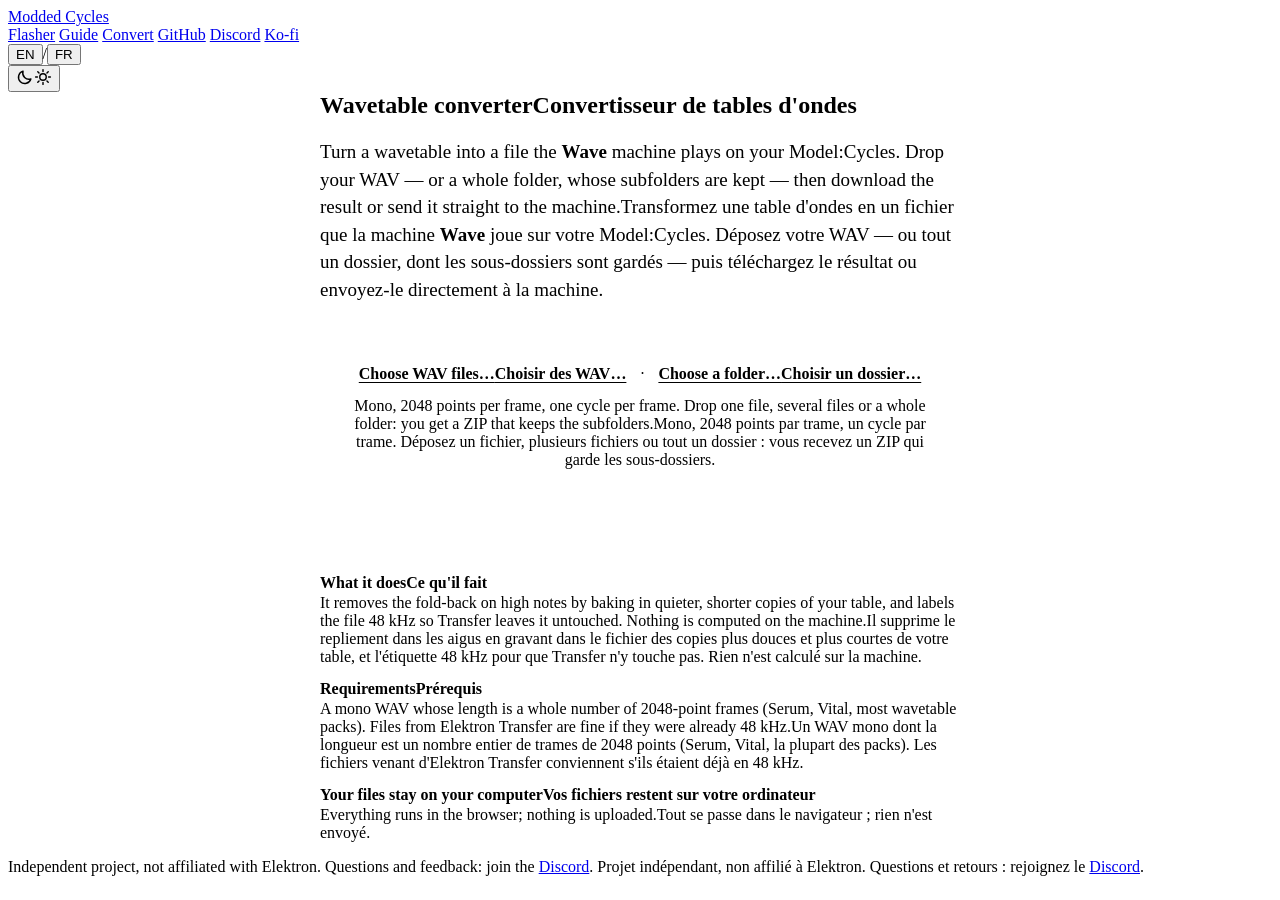
==== docs/convert/index.html @ f7347646 "Wavetable: convert tables offline (web converter + baked layout), fade in at note-on Wave now reads " ====
<!DOCTYPE html>
<html lang="en">
<head>
<meta charset="utf-8">
<meta name="viewport" content="width=device-width, initial-scale=1">
<title>Wavetable converter — Modded Cycles</title>
<meta name="description" content="Convert a wavetable into a file the Wave machine reads on the Model:Cycles. Runs in your browser; your files never leave it.">
<meta name="theme-color" content="#e3e2de" media="(prefers-color-scheme: light)">
<meta name="theme-color" content="#1b1b1b" media="(prefers-color-scheme: dark)">
<link rel="icon" href="../assets/icon.svg" type="image/svg+xml">
<link rel="preconnect" href="https://fonts.googleapis.com">
<link rel="preconnect" href="https://fonts.gstatic.com" crossorigin>
<link rel="stylesheet" href="https://fonts.googleapis.com/css2?family=Familjen+Grotesk:wght@400..700&family=Tiny5&display=swap">
<link rel="stylesheet" href="../assets/site.css?v=2026-10-10-01">
<script>try{var l=localStorage.getItem("mc-lang"),t=localStorage.getItem("mc-theme")}catch(e){}document.documentElement.lang=l||(/^fr\b/i.test(navigator.language||"")?"fr":"en");if(t)document.documentElement.setAttribute("data-theme",t)</script>
<style>
  .wt{max-width:640px;margin:0 auto}
  .wt h1{margin:0 0 10px}
  .wt p.lede{font-size:19px;line-height:1.45;color:var(--ink-2)}
  .drop{margin:28px 0;border:2px dashed var(--line);border-radius:14px;padding:34px 20px;text-align:center}
  .drop.over{border-color:var(--red)}
  .drop input{display:none}
  .drop label{display:inline-block;cursor:pointer;font-weight:600;text-decoration:underline;text-decoration-color:var(--red);text-underline-offset:.18em}
  .drop .sep{margin:0 10px;color:var(--ink-2)}
  .status{margin-top:14px;min-height:1.4em;color:var(--ink-2)}
  .status.err{color:var(--red)}
  .dl{display:none;margin-top:18px}
  .actions{display:none;flex-wrap:wrap;gap:10px;justify-content:center;margin-top:18px}
  .actions.on{display:flex}
  .xrow{display:none;align-items:center;gap:8px;justify-content:center;margin-top:12px;color:var(--ink-2);font-size:15px}
  .xrow.on{display:flex}
  .xrow select{font:inherit;padding:5px 8px;border-radius:8px;border:1px solid var(--line);background:transparent;color:inherit}
  .xrow .btn{padding:8px 16px;font-size:15px}
  .bar{display:none;height:8px;border-radius:6px;background:var(--line);overflow:hidden;margin:14px auto 0;max-width:420px}
  .bar.on{display:block}
  .bar i{display:block;height:100%;width:0;background:var(--red);transition:width .1s linear}
  .facts{margin-top:34px;border-top:1px solid var(--line)}
  .facts dt{font-weight:600;margin-top:14px}
  .facts dd{margin:2px 0 0;color:var(--ink-2)}
</style>
</head>
<body data-page="convert">

<header class="wrap top">
  <a class="brand" href="../">Modded Cycles</a>
  <nav aria-label="Site">
    <a href="../flasher/">Flasher</a>
    <a href="../guide/">Guide</a>
    <a href="../convert/">Convert</a>
    <a href="https://github.com/18nelli18/Modded-Cycles" target="_blank" rel="noopener">GitHub</a>
    <a href="https://discord.gg/hWegtJZcmm" target="_blank" rel="noopener">Discord</a>
    <a href="https://ko-fi.com/18nelli" target="_blank" rel="noopener">Ko-fi</a>
  </nav>
  <div class="lang" role="group" aria-label="Language"><button type="button" data-lang="en" aria-pressed="true">EN</button>/<button type="button" data-lang="fr" aria-pressed="false">FR</button></div>
  <button type="button" class="theme-btn" aria-label="Dark mode"><svg class="moon" width="18" height="18" viewBox="0 0 20 20" fill="none" stroke="currentColor" stroke-width="1.6" stroke-linejoin="round" aria-hidden="true"><path d="M16.5 12.2A7 7 0 0 1 7.8 3.5a7 7 0 1 0 8.7 8.7z"/></svg><svg class="sun" width="18" height="18" viewBox="0 0 20 20" fill="none" stroke="currentColor" stroke-width="1.6" stroke-linecap="round" aria-hidden="true"><circle cx="10" cy="10" r="3.6"/><path d="M10 1.8v2M10 16.2v2M1.8 10h2M16.2 10h2M4.2 4.2l1.4 1.4M14.4 14.4l1.4 1.4M4.2 15.8l1.4-1.4M14.4 5.6l1.4-1.4"/></svg></button>
</header>

<main class="wrap">
  <section class="wt">
    <h1><span data-l="en">Wavetable converter</span><span data-l="fr">Convertisseur de tables d'ondes</span></h1>
    <p class="lede"><span data-l="en">Turn a wavetable into a file the <b>Wave</b> machine plays on your Model:Cycles. Drop your WAV — or a whole folder, whose subfolders are kept — then download the result or send it straight to the machine.</span><span data-l="fr">Transformez une table d'ondes en un fichier que la machine <b>Wave</b> joue sur votre Model:Cycles. Déposez votre WAV — ou tout un dossier, dont les sous-dossiers sont gardés — puis téléchargez le résultat ou envoyez-le directement à la machine.</span></p>

    <div class="drop" id="drop">
      <input type="file" id="file" accept=".wav,audio/wav,audio/x-wav" multiple>
      <input type="file" id="dir" webkitdirectory directory multiple>
      <label for="file"><span data-l="en">Choose WAV files…</span><span data-l="fr">Choisir des WAV…</span></label>
      <span class="sep" aria-hidden="true">·</span>
      <label for="dir"><span data-l="en">Choose a folder…</span><span data-l="fr">Choisir un dossier…</span></label>
      <div class="status" id="status"><span data-l="en">Mono, 2048 points per frame, one cycle per frame. Drop one file, several files or a whole folder: you get a ZIP that keeps the subfolders.</span><span data-l="fr">Mono, 2048 points par trame, un cycle par trame. Déposez un fichier, plusieurs fichiers ou tout un dossier : vous recevez un ZIP qui garde les sous-dossiers.</span></div>
      <div class="actions" id="actions">
        <a class="btn" id="dl" download><span data-l="en">Download the converted file(s)</span><span data-l="fr">Télécharger le(s) fichier(s) converti(s)</span></a>
        <button type="button" class="btn" id="send"><span data-l="en">Send to the machine</span><span data-l="fr">Envoyer à la machine</span></button>
      </div>
      <div class="xrow" id="xrow">
        <label for="pace"><span data-l="en">Pace</span><span data-l="fr">Cadence</span></label>
        <select id="pace">
          <option value="0">Turbo — 0 ms</option>
          <option value="10">10 ms</option>
          <option value="25">25 ms</option>
          <option value="50">Safe — 50 ms</option>
        </select>
        <button type="button" class="btn" id="stop" hidden><span data-l="en">Stop</span><span data-l="fr">Arrêter</span></button>
      </div>
      <div class="status" id="xstatus"></div>
      <div class="bar" id="bar"><i id="barfill"></i></div>
    </div>

    <dl class="facts">
      <dt><span data-l="en">What it does</span><span data-l="fr">Ce qu'il fait</span></dt>
      <dd><span data-l="en">It removes the fold-back on high notes by baking in quieter, shorter copies of your table, and labels the file 48 kHz so Transfer leaves it untouched. Nothing is computed on the machine.</span><span data-l="fr">Il supprime le repliement dans les aigus en gravant dans le fichier des copies plus douces et plus courtes de votre table, et l'étiquette 48 kHz pour que Transfer n'y touche pas. Rien n'est calculé sur la machine.</span></dd>
      <dt><span data-l="en">Requirements</span><span data-l="fr">Prérequis</span></dt>
      <dd><span data-l="en">A mono WAV whose length is a whole number of 2048-point frames (Serum, Vital, most wavetable packs). Files from Elektron Transfer are fine if they were already 48 kHz.</span><span data-l="fr">Un WAV mono dont la longueur est un nombre entier de trames de 2048 points (Serum, Vital, la plupart des packs). Les fichiers venant d'Elektron Transfer conviennent s'ils étaient déjà en 48 kHz.</span></dd>
      <dt><span data-l="en">Your files stay on your computer</span><span data-l="fr">Vos fichiers restent sur votre ordinateur</span></dt>
      <dd><span data-l="en">Everything runs in the browser; nothing is uploaded.</span><span data-l="fr">Tout se passe dans le navigateur ; rien n'est envoyé.</span></dd>
    </dl>
  </section>
</main>

<footer class="foot">
  <div class="wrap">
    <p>
      <span data-l="en">Independent project, not affiliated with Elektron. Questions and feedback: join the <a href="https://discord.gg/hWegtJZcmm" target="_blank" rel="noopener">Discord</a>.</span>
      <span data-l="fr">Projet indépendant, non affilié à Elektron. Questions et retours : rejoignez le <a href="https://discord.gg/hWegtJZcmm" target="_blank" rel="noopener">Discord</a>.</span>
    </p>
  </div>
</footer>

<script src="../assets/site.js?v=2026-10-10-01"></script>
<script src="../flasher/flasher.js?v=2026-10-11-01"></script>
<script src="convert.js?v=2026-10-10-01"></script>
<script>
(function(){
  var file = document.getElementById("file"), dir = document.getElementById("dir"),
      drop = document.getElementById("drop"), actions = document.getElementById("actions"), xrow = document.getElementById("xrow"),
      status = document.getElementById("status"), xstatus = document.getElementById("xstatus"),
      dl = document.getElementById("dl"), send = document.getElementById("send"),
      pace = document.getElementById("pace"), stop = document.getElementById("stop"),
      bar = document.getElementById("bar"), barfill = document.getElementById("barfill");
  var en = document.documentElement.lang !== "fr";
  function say(msg, err) { status.textContent = msg; status.className = "status" + (err ? " err" : ""); }
  function xsay(msg, err) { xstatus.textContent = msg; xstatus.className = "status" + (err ? " err" : ""); }
  function base(n) { return n.replace(/^.*\//, ""); }
  function relPath(f) {
    var p = (f.webkitRelativePath && f.webkitRelativePath.length) ? f.webkitRelativePath : f.name;
    p = p.replace(/\\/g, "/").split("/").filter(function (s) { return s && s !== "." && s !== ".."; });
    return p.join("/");
  }
  function outName(p) { return p.replace(/\.wav$/i, "") + "-wt.wav"; }
  function offer(data, name) {
    var blob = new Blob([data], { type: "application/octet-stream" });
    dl.href = URL.createObjectURL(blob); dl.download = name;
  }
  var results = null;
  function run(list) {
    var files = Array.prototype.filter.call(list, function (f) { return /\.wav$/i.test(f.name); });
    actions.className = "actions"; xrow.className = "xrow"; results = null; xsay("");
    bar.className = "bar"; barfill.style.width = "0%";
    if (!files.length) { say(en ? "No .wav file." : "Aucun fichier .wav.", true); return; }
    say((en ? "Converting " : "Conversion de ") + files.length + "…");
    var out = [], skipped = 0, done = 0;
    files.forEach(function (f) {
      var r = new FileReader();
      r.onload = function () {
        try {
          var x = WTConvert.fromWav(r.result);
          if (x.length % WTConvert.N) skipped++;
          else { var d = WTConvert.bake(x); out.push({ name: outName(relPath(f)), samples: d, data: WTConvert.toWav(d) }); }
        } catch (e) { skipped++; }
        if (++done === files.length) finish();
      };
      r.readAsArrayBuffer(f);
    });
    function finish() {
      if (!out.length) { say(en ? "Nothing to convert: needs whole 2048-point frames." : "Rien à convertir : il faut des trames entières de 2048 points.", true); return; }
      results = out;
      if (out.length === 1) offer(out[0].data, base(out[0].name));
      else offer(WTConvert.zipStore(out), "wavetables-wt.zip");
      actions.className = "actions on"; xrow.className = "xrow on";
      say((en ? "Done: " : "Terminé : ") + out.length + (en ? " file(s)" : " fichier(s)") + (skipped ? (en ? ", " + skipped + " skipped" : ", " + skipped + " ignoré(s)") : "") + ".");
    }
  }
  function pickPorts(access) {
    var ins = [...access.inputs.values()], outs = [...access.outputs.values()];
    for (var i = 0; i < outs.length; i++)
      for (var k = 0; k < ins.length; k++)
        if (outs[i].name === ins[k].name) return { input: ins[k], output: outs[i] };
    return (ins.length && outs.length) ? { input: ins[0], output: outs[0] } : null;
  }
  var stopFlag = false;
  function speedText(name, s) {
    var mbps = s.seconds > 0 ? s.sent / 1048576 / s.seconds : 0;
    return (en ? "Sending " : "Envoi de ") + name + " — " + Math.round(s.sent / s.total * 100) + "% · "
      + mbps.toFixed(1) + " MB/s · " + Math.round(s.blockMs) + " ms/block"
      + (s.rest > 0 ? " · pause " + s.rest + " ms" : "");
  }
  async function transfer(list) {
    if (!window.MCFlasher) { xsay(en ? "Transfer unavailable (flasher.js not loaded)." : "Envoi indisponible (flasher.js non chargé).", true); return; }
    if ((typeof window.isSecureContext !== "undefined" && !window.isSecureContext) || !navigator.requestMIDIAccess) {
      xsay(en ? "This needs Web MIDI on a secure page: open it in Chrome, Edge or Opera, served over http (not by double-clicking the file)."
              : "Il faut le Web MIDI sur une page sécurisée : ouvrez-la dans Chrome, Edge ou Opera, servie en http (pas par double-clic sur le fichier).", true);
      return;
    }
    var F = window.MCFlasher, paceMs = Number(pace.value) || 0;
    stopFlag = false;
    send.disabled = true; stop.hidden = false;
    try {
      xsay(en ? "Asking for MIDI access…" : "Demande d'accès MIDI…");
      var granted = false;
      var hint = setTimeout(function () {
        if (!granted) xsay(en
          ? "Waiting for your permission: the browser shows a prompt near the address bar — click “Allow”. If you blocked it before, click the icon left of the address and allow MIDI."
          : "En attente de votre autorisation : le navigateur affiche une demande près de la barre d'adresse — cliquez sur « Autoriser ». Si vous l'avez bloquée, cliquez sur l'icône à gauche de l'adresse et autorisez le MIDI.");
      }, 2500);
      var access;
      try { access = await navigator.requestMIDIAccess({ sysex: true }); }
      catch (e) {
        granted = true; clearTimeout(hint);
        throw new Error(en ? "MIDI access was refused. Click the icon left of the address, allow MIDI, reload the page and try again."
                           : "Accès MIDI refusé. Cliquez sur l'icône à gauche de l'adresse, autorisez le MIDI, rechargez la page et réessayez.");
      }
      granted = true; clearTimeout(hint);
      xsay(en ? "MIDI access granted — looking for the machine…" : "Accès MIDI accordé — recherche de la machine…");
      var pair = pickPorts(access);
      if (!pair) throw new Error(en ? "No MIDI port found: plug the Model:Cycles over USB." : "Aucun port MIDI : branchez le Model:Cycles en USB.");
      var session = await F.xferOpen(pair.input, pair.output);
      try {
        var p0 = performance.now();
        await session.request([0x01]);                       // raw ping: the round-trip with no writing
        var pingMs = Math.round(performance.now() - p0);
        var who = await F.xferIdentify(session);
        if (who.id !== 25) throw new Error(en
          ? "The machine must be in SMP mode (Device Config › Transfer › SMP). It answered “" + (who.device || who.id) + "”."
          : "La machine doit être en mode SMP (Device Config › Transfer › SMP). Elle a répondu « " + (who.device || who.id) + " ».");
        xsay((en ? "Connected: " : "Connecté : ") + (who.device || who.id) + (en ? " — sending " : " — envoi de ") + list.length + (en ? " file(s)…" : " fichier(s)…"));
        var grand = 0, before = [];
        for (var i = 0; i < list.length; i++) { before.push(grand); grand += list[i].samples.length * 2 + 64; }
        bar.className = "bar on"; barfill.style.width = "0%";
        var done = 0;
        for (var i = 0; i < list.length; i++) {
          if (stopFlag) break;                               // graceful stop: after the current table
          var res = list[i], parts = res.name.split("/"), fname = parts.pop().replace(/\.wav$/i, "");
          var d = "/Wavetables";
          await F.sampleMakeDir(session, d);
          for (var k = 0; k < parts.length; k++) { d += "/" + parts[k]; await F.sampleMakeDir(session, d); }
          var name = res.name, base = before[i], idx = i;
          xsay((en ? "File " : "Fichier ") + (idx + 1) + "/" + list.length + ": " + name + "…");
          await F.uploadSample(session, d + "/" + fname, res.samples, {
            restMs: paceMs,
            onSpeed: function (s) {
              var overall = (base + 64 + s.sent) / grand;
              barfill.style.width = (overall * 100).toFixed(1) + "%";
              xsay(speedText(name, s) + " · ping " + pingMs + " ms · " + Math.round(overall * 100) + "% (" + (idx + 1) + "/" + list.length + ")");
            },
            onRetry: function (s) {
              xsay((en ? "Slow block on " : "Bloc lent sur ") + name + (en ? " — backing off to " : " — pause portée à ") + s.rest + " ms… (" + (idx + 1) + "/" + list.length + ")");
            }
          });
          done++;
        }
        barfill.style.width = "100%";
        xsay((stopFlag ? (en ? "Stopped. Sent " : "Arrêté. Envoyé ") : (en ? "Sent " : "Envoyé ")) + done
          + (en ? " file(s) to /Wavetables." : " fichier(s) dans /Wavetables."));
      } finally { session.close(); }
    } catch (e) {
      xsay(e && e.message ? e.message : String(e), true);
    } finally { send.disabled = false; stop.hidden = true; }
  }
  file.addEventListener("change", function () { if (file.files.length) run(file.files); });
  dir.addEventListener("change", function () { if (dir.files.length) run(dir.files); });
  send.addEventListener("click", function () { if (results) transfer(results); });
  stop.addEventListener("click", function () { stopFlag = true; xsay(en ? "Stopping after the current table…" : "Arrêt après la table en cours…"); });
  try { var sp = localStorage.getItem("mc-pace"); if (sp !== null) pace.value = sp; } catch (e) {}
  pace.addEventListener("change", function () { try { localStorage.setItem("mc-pace", pace.value); } catch (e) {} });
  ["dragover", "dragenter"].forEach(function (e) { drop.addEventListener(e, function (ev) { ev.preventDefault(); drop.classList.add("over"); }); });
  ["dragleave", "drop"].forEach(function (e) { drop.addEventListener(e, function (ev) { ev.preventDefault(); drop.classList.remove("over"); }); });
  drop.addEventListener("drop", function (ev) { if (ev.dataTransfer.files.length) run(ev.dataTransfer.files); });
})();
</script>
</body>
</html>
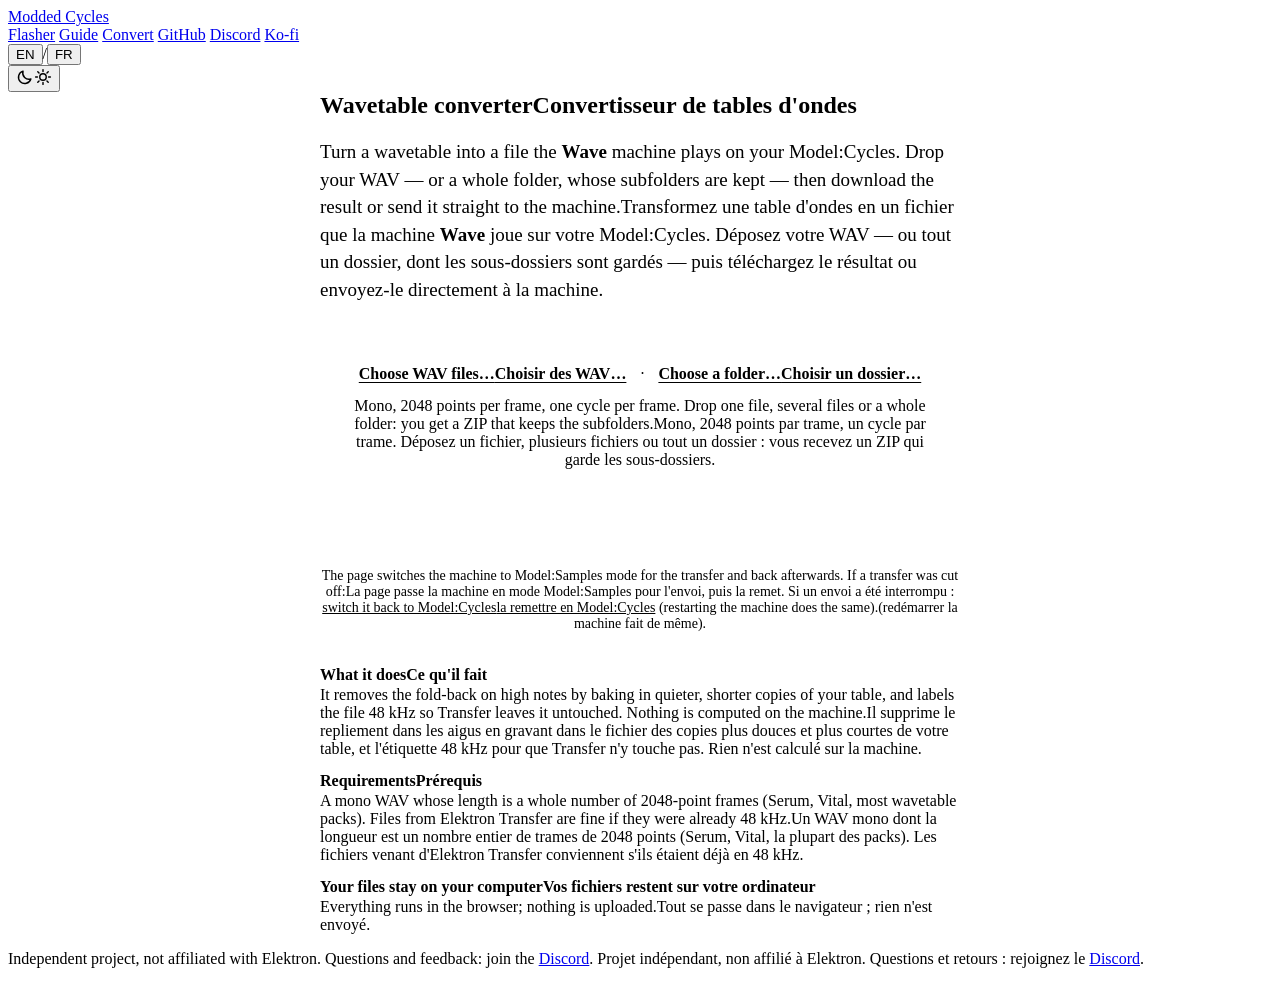
==== commit 02842a82: "Send wavetables from the Convert page without Model-TG (notes/53 §11-12, notes/55) The Convert page " ====
--- a/docs/convert/index.html
+++ b/docs/convert/index.html
@@ -29,6 +29,9 @@
   .actions.on{display:flex}
   .xrow{display:none;align-items:center;gap:8px;justify-content:center;margin-top:12px;color:var(--ink-2);font-size:15px}
   .xrow.on{display:flex}
+  .reset{margin:14px 0 0;text-align:center;color:var(--ink-2);font-size:14px}
+  .linkbtn{font:inherit;color:inherit;text-decoration:underline;background:none;border:0;padding:0;cursor:pointer}
+  .linkbtn:disabled{opacity:.5;cursor:default}
   .xrow select{font:inherit;padding:5px 8px;border-radius:8px;border:1px solid var(--line);background:transparent;color:inherit}
   .xrow .btn{padding:8px 16px;font-size:15px}
   .bar{display:none;height:8px;border-radius:6px;background:var(--line);overflow:hidden;margin:14px auto 0;max-width:420px}
@@ -84,6 +87,9 @@
       <div class="status" id="xstatus"></div>
       <div class="bar" id="bar"><i id="barfill"></i></div>
     </div>
+    <p class="reset"><span data-l="en">The page switches the machine to Model:Samples mode for the transfer and back afterwards. If a transfer was cut off:</span><span data-l="fr">La page passe la machine en mode Model:Samples pour l'envoi, puis la remet. Si un envoi a été interrompu :</span>
+      <button type="button" class="linkbtn" id="reset"><span data-l="en">switch it back to Model:Cycles</span><span data-l="fr">la remettre en Model:Cycles</span></button>
+      <span data-l="en">(restarting the machine does the same).</span><span data-l="fr">(redémarrer la machine fait de même).</span></p>
 
     <dl class="facts">
       <dt><span data-l="en">What it does</span><span data-l="fr">Ce qu'il fait</span></dt>
@@ -106,7 +112,7 @@
 </footer>
 
 <script src="../assets/site.js?v=2026-10-10-01"></script>
-<script src="../flasher/flasher.js?v=2026-10-11-01"></script>
+<script src="../flasher/flasher.js?v=2026-10-12-05"></script>
 <script src="convert.js?v=2026-10-10-01"></script>
 <script>
 (function(){
@@ -115,7 +121,8 @@
       status = document.getElementById("status"), xstatus = document.getElementById("xstatus"),
       dl = document.getElementById("dl"), send = document.getElementById("send"),
       pace = document.getElementById("pace"), stop = document.getElementById("stop"),
-      bar = document.getElementById("bar"), barfill = document.getElementById("barfill");
+      bar = document.getElementById("bar"), barfill = document.getElementById("barfill"),
+      reset = document.getElementById("reset");
   var en = document.documentElement.lang !== "fr";
   function say(msg, err) { status.textContent = msg; status.className = "status" + (err ? " err" : ""); }
   function xsay(msg, err) { xstatus.textContent = msg; xstatus.className = "status" + (err ? " err" : ""); }
@@ -159,8 +166,16 @@
       say((en ? "Done: " : "Terminé : ") + out.length + (en ? " file(s)" : " fichier(s)") + (skipped ? (en ? ", " + skipped + " skipped" : ", " + skipped + " ignoré(s)") : "") + ".");
     }
   }
+  // The machine's ports by name (as the flasher), never Linux's "Midi Through" loopback, which echoes the ping back.
   function pickPorts(access) {
-    var ins = [...access.inputs.values()], outs = [...access.outputs.values()];
+    var live = function (p) { return p.state !== "disconnected" && !/through/i.test(p.name || ""); };
+    var dev = function (p) { return /model\s*[:_-]?\s*(cycles|samples)/i.test(p.name || ""); };
+    var ins = [...access.inputs.values()].filter(live), outs = [...access.outputs.values()].filter(live);
+    var dIns = ins.filter(dev), dOuts = outs.filter(dev);
+    for (var i = 0; i < dOuts.length; i++)
+      for (var k = 0; k < dIns.length; k++)
+        if (dOuts[i].name === dIns[k].name) return { input: dIns[k], output: dOuts[i] };
+    if (dIns.length && dOuts.length) return { input: dIns[0], output: dOuts[0] };
     for (var i = 0; i < outs.length; i++)
       for (var k = 0; k < ins.length; k++)
         if (outs[i].name === ins[k].name) return { input: ins[k], output: outs[i] };
@@ -173,44 +188,59 @@
       + mbps.toFixed(1) + " MB/s · " + Math.round(s.blockMs) + " ms/block"
       + (s.rest > 0 ? " · pause " + s.rest + " ms" : "");
   }
-  async function transfer(list) {
-    if (!window.MCFlasher) { xsay(en ? "Transfer unavailable (flasher.js not loaded)." : "Envoi indisponible (flasher.js non chargé).", true); return; }
+  function midiReady() {
+    if (!window.MCFlasher) { xsay(en ? "Transfer unavailable (flasher.js not loaded)." : "Envoi indisponible (flasher.js non chargé).", true); return false; }
     if ((typeof window.isSecureContext !== "undefined" && !window.isSecureContext) || !navigator.requestMIDIAccess) {
       xsay(en ? "This needs Web MIDI on a secure page: open it in Chrome, Edge or Opera, served over http (not by double-clicking the file)."
               : "Il faut le Web MIDI sur une page sécurisée : ouvrez-la dans Chrome, Edge ou Opera, servie en http (pas par double-clic sur le fichier).", true);
-      return;
+      return false;
     }
+    return true;
+  }
+  async function openMachine() {
+    xsay(en ? "Asking for MIDI access…" : "Demande d'accès MIDI…");
+    var granted = false;
+    var hint = setTimeout(function () {
+      if (!granted) xsay(en
+        ? "Waiting for your permission: the browser shows a prompt near the address bar — click “Allow”. If you blocked it before, click the icon left of the address and allow MIDI."
+        : "En attente de votre autorisation : le navigateur affiche une demande près de la barre d'adresse — cliquez sur « Autoriser ». Si vous l'avez bloquée, cliquez sur l'icône à gauche de l'adresse et autorisez le MIDI.");
+    }, 2500);
+    var access;
+    try { access = await navigator.requestMIDIAccess({ sysex: true }); }
+    catch (e) {
+      granted = true; clearTimeout(hint);
+      throw new Error(en ? "MIDI access was refused. Click the icon left of the address, allow MIDI, reload the page and try again."
+                         : "Accès MIDI refusé. Cliquez sur l'icône à gauche de l'adresse, autorisez le MIDI, rechargez la page et réessayez.");
+    }
+    granted = true; clearTimeout(hint);
+    xsay(en ? "MIDI access granted — looking for the machine…" : "Accès MIDI accordé — recherche de la machine…");
+    var pair = pickPorts(access);
+    if (!pair) throw new Error(en ? "No MIDI port found: plug the Model:Cycles over USB." : "Aucun port MIDI : branchez le Model:Cycles en USB.");
+    return { session: await window.MCFlasher.xferOpen(pair.input, pair.output), output: pair.output };
+  }
+  async function transfer(list) {
+    if (!midiReady()) return;
     var F = window.MCFlasher, paceMs = Number(pace.value) || 0;
     stopFlag = false;
-    send.disabled = true; stop.hidden = false;
+    send.disabled = true; reset.disabled = true; stop.hidden = false;
     try {
-      xsay(en ? "Asking for MIDI access…" : "Demande d'accès MIDI…");
-      var granted = false;
-      var hint = setTimeout(function () {
-        if (!granted) xsay(en
-          ? "Waiting for your permission: the browser shows a prompt near the address bar — click “Allow”. If you blocked it before, click the icon left of the address and allow MIDI."
-          : "En attente de votre autorisation : le navigateur affiche une demande près de la barre d'adresse — cliquez sur « Autoriser ». Si vous l'avez bloquée, cliquez sur l'icône à gauche de l'adresse et autorisez le MIDI.");
-      }, 2500);
-      var access;
-      try { access = await navigator.requestMIDIAccess({ sysex: true }); }
-      catch (e) {
-        granted = true; clearTimeout(hint);
-        throw new Error(en ? "MIDI access was refused. Click the icon left of the address, allow MIDI, reload the page and try again."
-                           : "Accès MIDI refusé. Cliquez sur l'icône à gauche de l'adresse, autorisez le MIDI, rechargez la page et réessayez.");
-      }
-      granted = true; clearTimeout(hint);
-      xsay(en ? "MIDI access granted — looking for the machine…" : "Accès MIDI accordé — recherche de la machine…");
-      var pair = pickPorts(access);
-      if (!pair) throw new Error(en ? "No MIDI port found: plug the Model:Cycles over USB." : "Aucun port MIDI : branchez le Model:Cycles en USB.");
-      var session = await F.xferOpen(pair.input, pair.output);
+      var m = await openMachine(), session = m.session, flipped = false;
       try {
         var p0 = performance.now();
         await session.request([0x01]);                       // raw ping: the round-trip with no writing
         var pingMs = Math.round(performance.now() - p0);
         var who = await F.xferIdentify(session);
+        if (who.id === 27) {                                 // Wave's firmware: switch to Model:Samples for the transfer
+          xsay(en ? "Switching the machine to Model:Samples mode…" : "Passage de la machine en mode Model:Samples…");
+          who = await F.setSmpMode(session, m.output, true);
+          flipped = who.id === 25;
+          if (!flipped) throw new Error(en
+            ? "The machine stayed a Model:Cycles: its firmware has no Wave machine. Flash one with Wave first."
+            : "La machine est restée un Model:Cycles : son firmware n'a pas la machine Wave. Flashez d'abord un firmware avec Wave.");
+        }
         if (who.id !== 25) throw new Error(en
-          ? "The machine must be in SMP mode (Device Config › Transfer › SMP). It answered “" + (who.device || who.id) + "”."
-          : "La machine doit être en mode SMP (Device Config › Transfer › SMP). Elle a répondu « " + (who.device || who.id) + " ».");
+          ? "This is not a Model:Cycles with the Wave machine. It answered “" + (who.device || who.id) + "”."
+          : "Ce n'est pas un Model:Cycles avec la machine Wave. Il a répondu « " + (who.device || who.id) + " ».");
         xsay((en ? "Connected: " : "Connecté : ") + (who.device || who.id) + (en ? " — sending " : " — envoi de ") + list.length + (en ? " file(s)…" : " fichier(s)…"));
         var grand = 0, before = [];
         for (var i = 0; i < list.length; i++) { before.push(grand); grand += list[i].samples.length * 2 + 64; }
@@ -240,14 +270,33 @@
         barfill.style.width = "100%";
         xsay((stopFlag ? (en ? "Stopped. Sent " : "Arrêté. Envoyé ") : (en ? "Sent " : "Envoyé ")) + done
           + (en ? " file(s) to /Wavetables." : " fichier(s) dans /Wavetables."));
-      } finally { session.close(); }
+      } finally {
+        if (flipped) { try { await F.setSmpMode(session, m.output, false); } catch (e) { /* a restart does it too */ } }
+        session.close();
+      }
     } catch (e) {
       xsay(e && e.message ? e.message : String(e), true);
-    } finally { send.disabled = false; stop.hidden = true; }
+    } finally { send.disabled = false; reset.disabled = false; stop.hidden = true; }
+  }
+  async function backToCycles() {
+    if (!midiReady()) return;
+    send.disabled = true; reset.disabled = true;
+    try {
+      var m = await openMachine();
+      try {
+        var who = await window.MCFlasher.setSmpMode(m.session, m.output, false);
+        xsay(who.id === 27 ? (en ? "The machine answers as a Model:Cycles again." : "La machine répond de nouveau en Model:Cycles.")
+                           : (en ? "The machine still answers “" : "La machine répond toujours « ") + (who.device || who.id) + (en ? "”. Restart it." : " ». Redémarrez-la."),
+             who.id !== 27);
+      } finally { m.session.close(); }
+    } catch (e) {
+      xsay(e && e.message ? e.message : String(e), true);
+    } finally { send.disabled = false; reset.disabled = false; }
   }
   file.addEventListener("change", function () { if (file.files.length) run(file.files); });
   dir.addEventListener("change", function () { if (dir.files.length) run(dir.files); });
   send.addEventListener("click", function () { if (results) transfer(results); });
+  reset.addEventListener("click", backToCycles);
   stop.addEventListener("click", function () { stopFlag = true; xsay(en ? "Stopping after the current table…" : "Arrêt après la table en cours…"); });
   try { var sp = localStorage.getItem("mc-pace"); if (sp !== null) pace.value = sp; } catch (e) {}
   pace.addEventListener("change", function () { try { localStorage.setItem("mc-pace", pace.value); } catch (e) {} });
